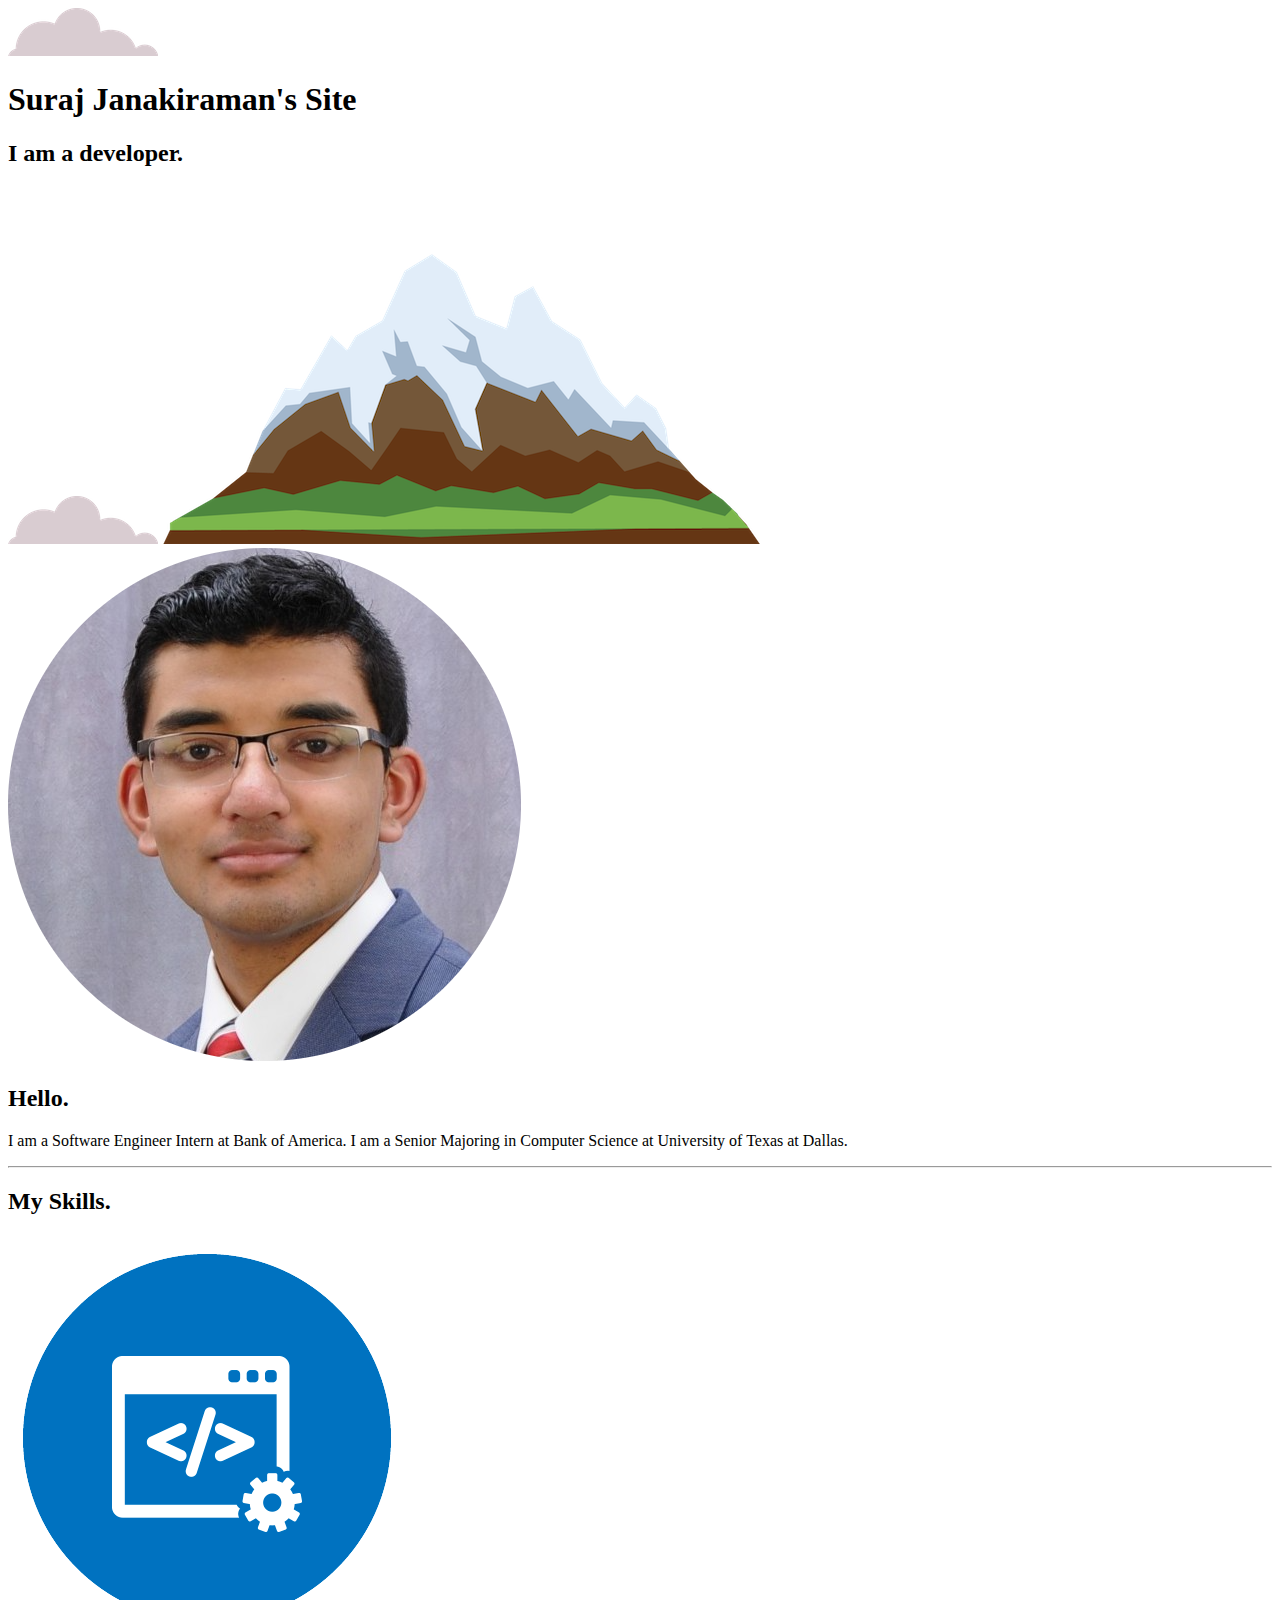
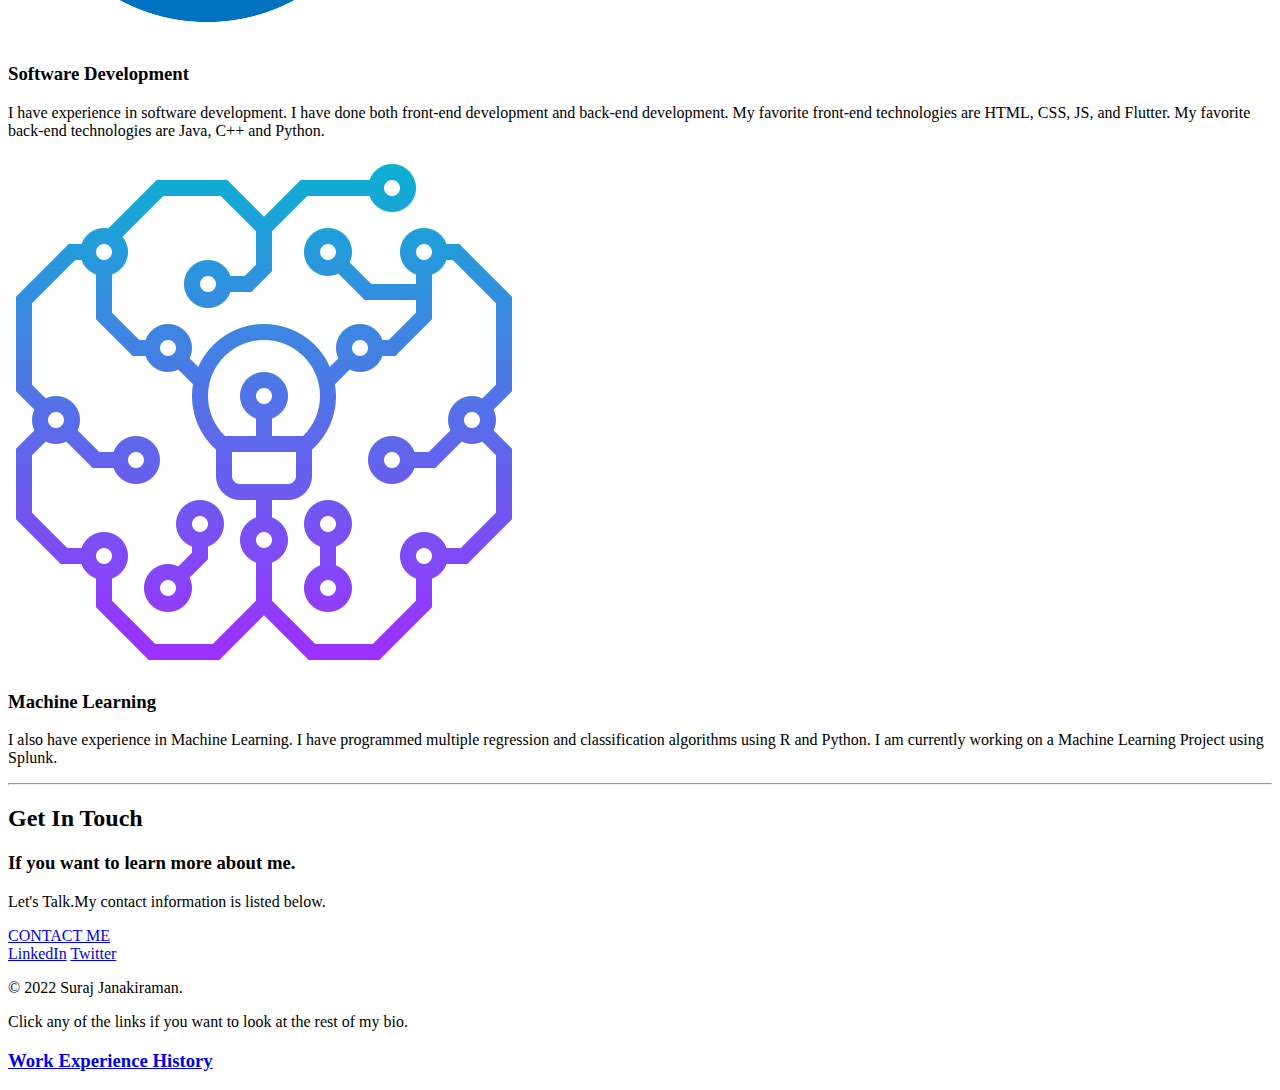
==== index.html @ ddc6ac35 "Add files via upload" ====
<!DOCTYPE html>
<html lang="en" dir="ltr">

<head>
  <meta charset="utf-8">
  <title>My Site</title>
  <!-- link to CSS page -->
  <link rel="stylesheet" href="css/styles.css">
  <!-- apparently the logic is to put favicon.ico underneath css folder -->
  <link rel="shortcut icon" href="favicon.ico" />
  <link rel="shortcut icon" href=".ico" />
  <link rel="preconnect" href="https://fonts.googleapis.com">
  <link rel="preconnect" href="https://fonts.gstatic.com" crossorigin>
  <link href="https://fonts.googleapis.com/css2?family=Sacramento&display=swap" rel="stylesheet">
  <link href="https://fonts.googleapis.com/css2?family=Montserrat&display=swap" rel="stylesheet">
  <link href="https://fonts.googleapis.com/css2?family=Merriweather&display=swap" rel="stylesheet">

</head>

<body>
  <div class="top-container">
    <img class="top-cloud" src="cloud.png" alt="cloud-img" />
    <h1>Suraj Janakiraman's Site</h1>
    <h2>I am a <span class="pro">dev</span>eloper.</h2>
    <img class="bottom-cloud" src="cloud.png" alt="cloud-img" />
    <img src="mountain.png" alt="mountain-img" />

  </div>
  <!-- Middle container includes my official details: -->
  <div class="middle-container">
    <div class="profile">
      <img src="suraj.png" alt="suraj-img">
      <h2>Hello.</h2>
      <p>I am a Software Engineer Intern at Bank of America. I am a Senior Majoring in Computer Science at University of Texas at Dallas.</p>
    </div>
    <hr>
    <div class="skills">
      <h2>My Skills.</h2>
      <div class="skill-row">
        <img class="skills_image" src="software-development.jpg" alt="programming-img">
        <h3>Software Development</h3>
        <p>I have experience in software development. I have done both front-end development and back-end development. My favorite front-end technologies are HTML, CSS, JS, and Flutter. My favorite back-end technologies are Java, C++ and Python.</p>

      </div>

      <!-- new skill -->
      <div class="skill-row">
        <img class="skills_image" src="MachineLearning.png" alt="machine learning-img">
        <h3>Machine Learning</h3>
        <p>I also have experience in Machine Learning. I have programmed multiple regression and classification algorithms using R and Python. I am currently working on a Machine Learning Project using Splunk.</p>
      </div>
    </div>
    <hr>
    <div class="contact-me">
      <h2>Get In Touch</h2>
      <h3>If you want to learn more about me.</h3>
      <p>Let's Talk.My contact information is listed below.</p>
      <a class="btn" href="mailto:janakiramansuraj@gmail.com">CONTACT ME</a>
    </div>
  </div>


  <div class="bottom-container">
    <a class="footer-link" href="https://www.linkedin.com/">LinkedIn</a>
    <a class="footer-link" href="https://www.twitter.com/">Twitter</a>
    <p>© 2022 Suraj Janakiraman.</p>
  </div>
  <p>Click any of the links if you want to look at the rest of my bio.</p>
  <h3><a href="workexperience.html">Work Experience History</a></h3>
</body>

</html>
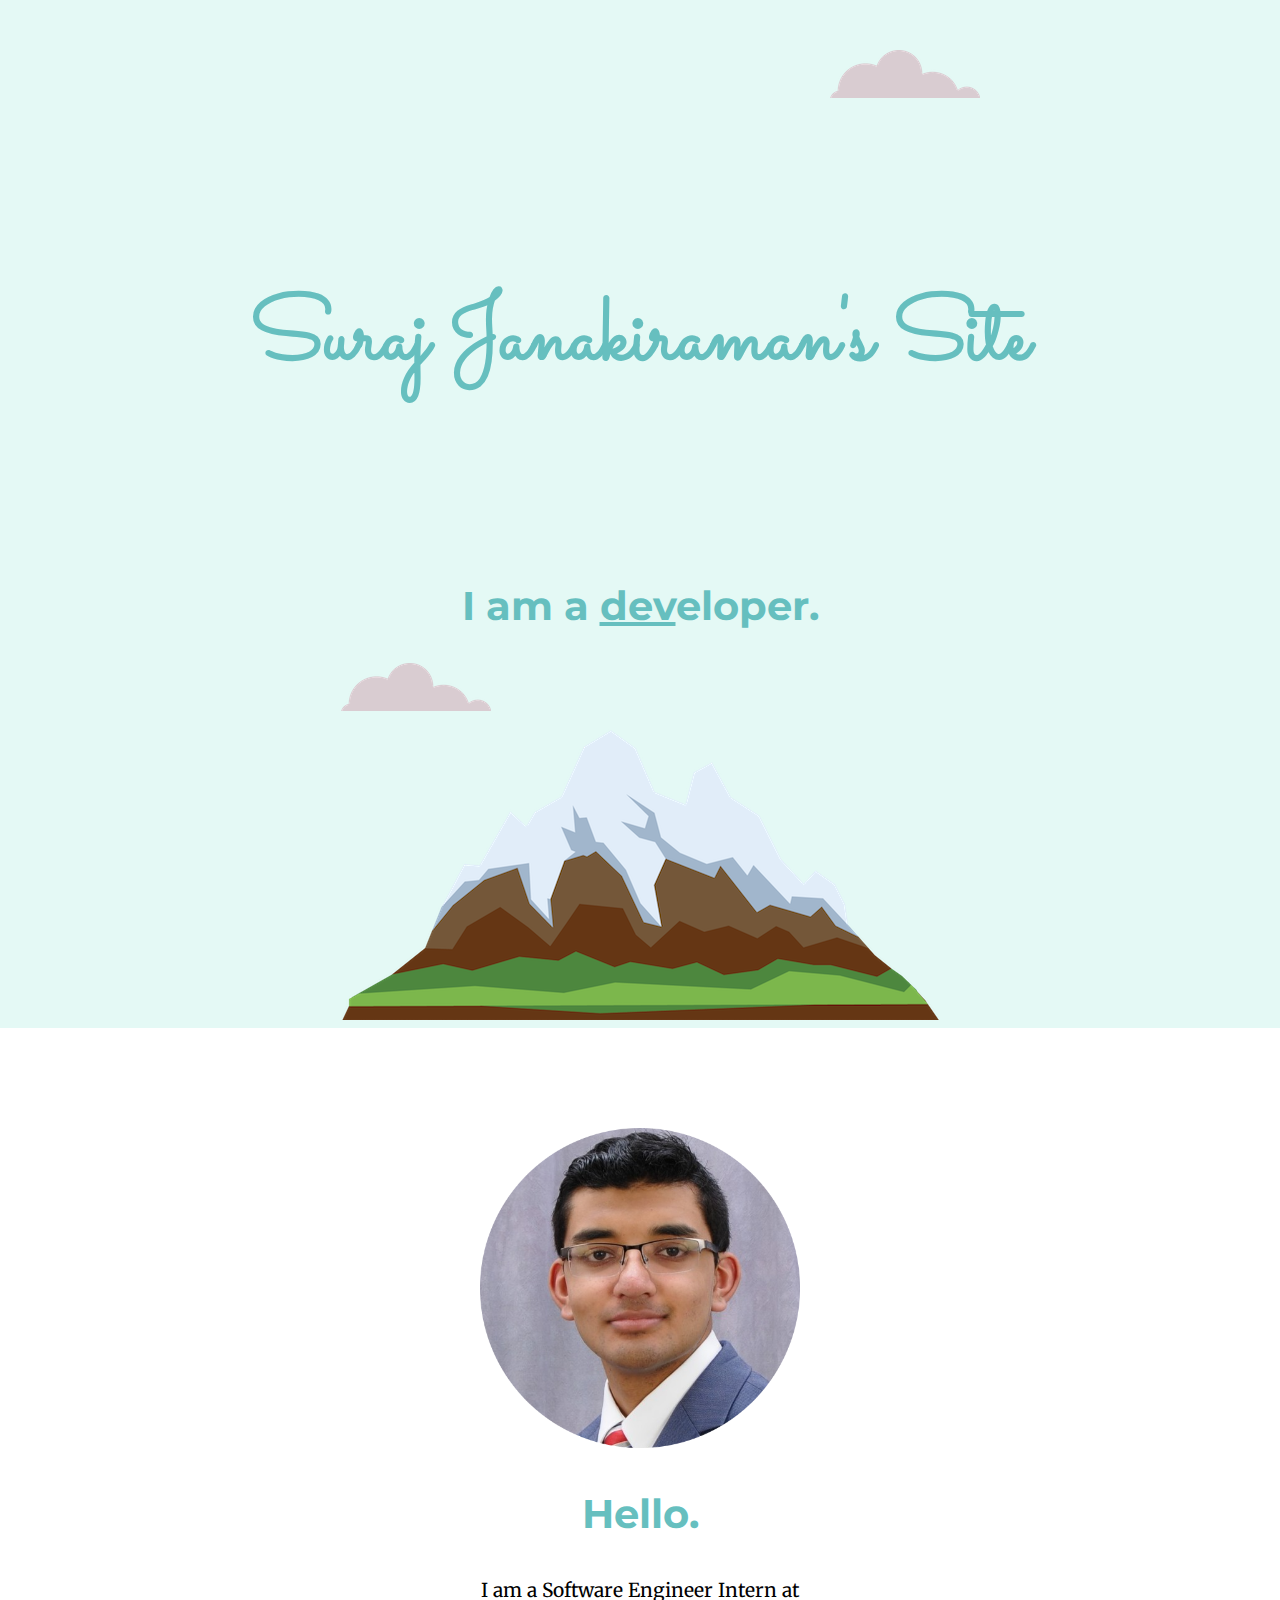
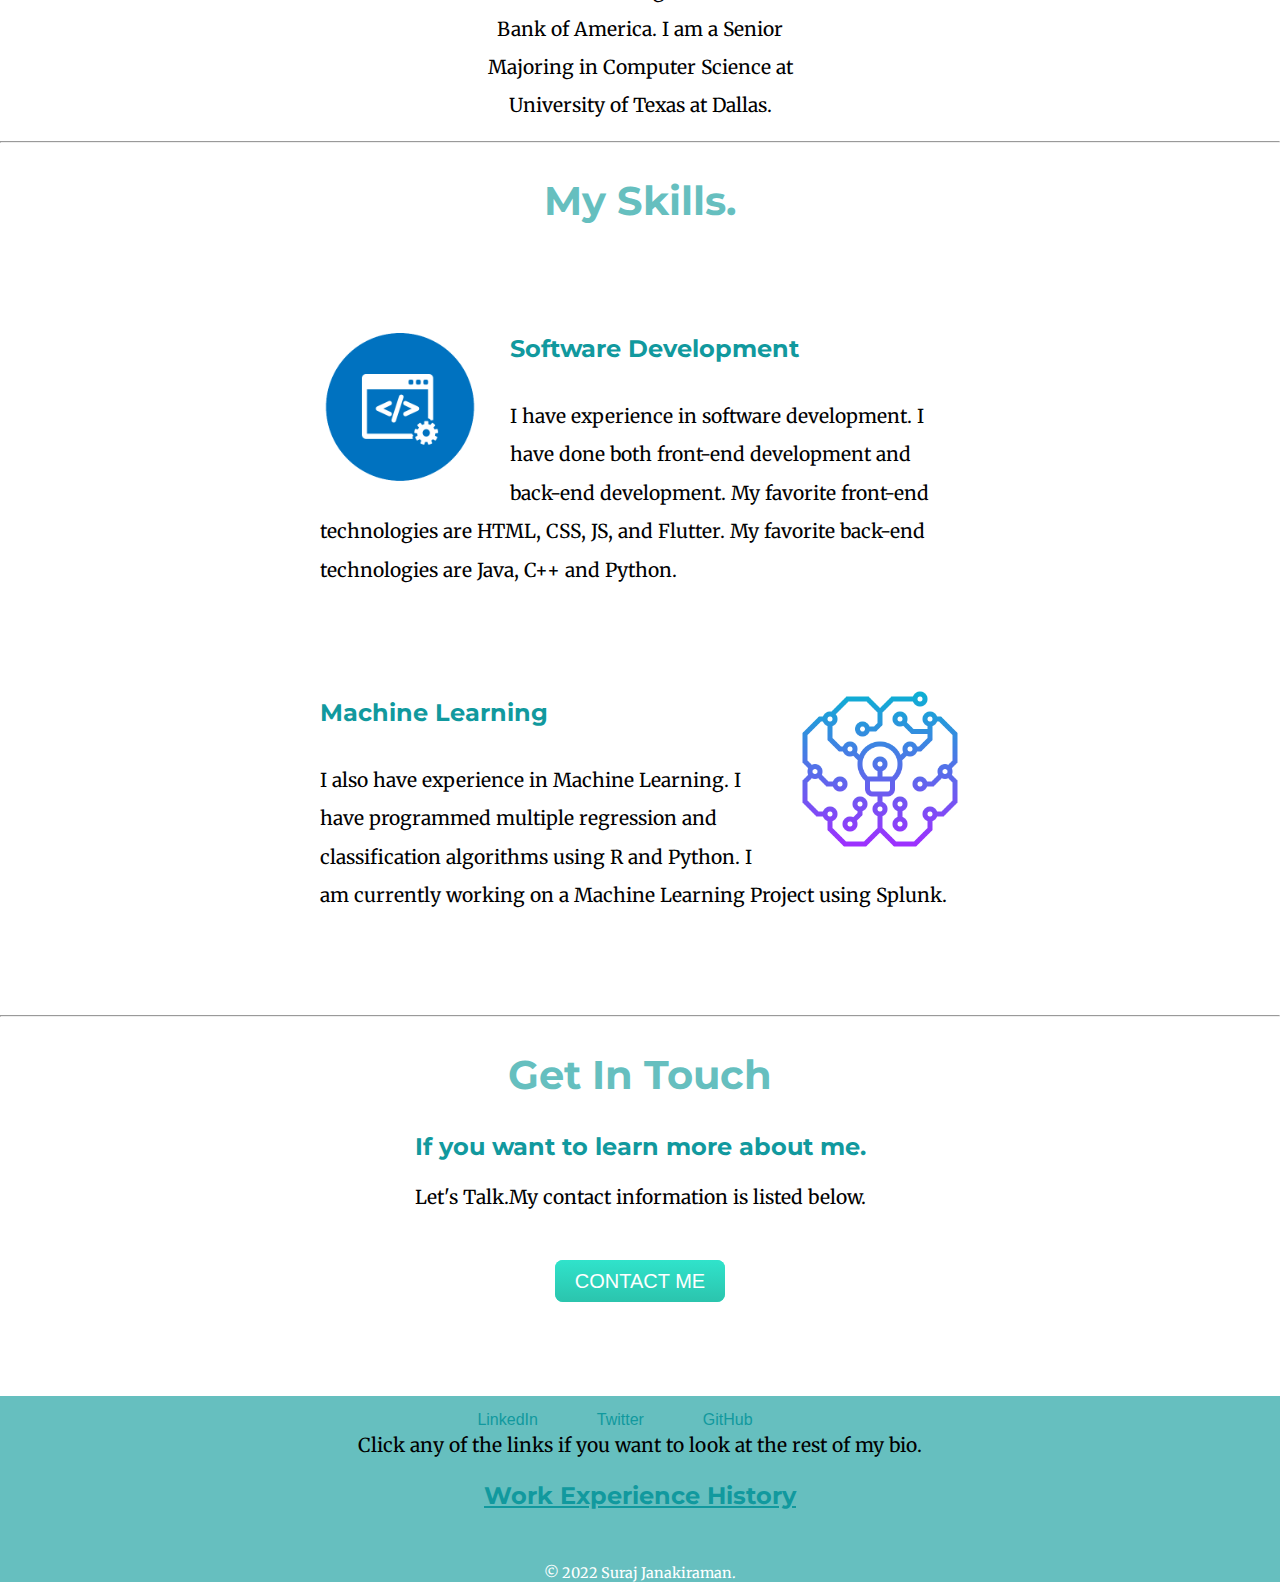
==== commit 52dfd767: "Adding new files to existing ones" ====
--- a/index.html
+++ b/index.html
@@ -7,7 +7,7 @@
   <!-- link to CSS page -->
   <link rel="stylesheet" href="css/styles.css">
   <!-- apparently the logic is to put favicon.ico underneath css folder -->
-  <link rel="shortcut icon" href="favicon.ico" />
+  <link rel="shortcut icon" href="images/favicon.ico" />
   <link rel="shortcut icon" href=".ico" />
   <link rel="preconnect" href="https://fonts.googleapis.com">
   <link rel="preconnect" href="https://fonts.gstatic.com" crossorigin>
@@ -19,43 +19,47 @@
 
 <body>
   <div class="top-container">
-    <img class="top-cloud" src="cloud.png" alt="cloud-img" />
+    <img class="top-cloud" src="images/cloud.png" alt="cloud-img" />
     <h1>Suraj Janakiraman's Site</h1>
     <h2>I am a <span class="pro">dev</span>eloper.</h2>
-    <img class="bottom-cloud" src="cloud.png" alt="cloud-img" />
-    <img src="mountain.png" alt="mountain-img" />
+    <img class="bottom-cloud" src="images/cloud.png" alt="cloud-img" />
+    <img src="images/mountain.png" alt="mountain-img" />
 
   </div>
   <!-- Middle container includes my official details: -->
   <div class="middle-container">
     <div class="profile">
-      <img src="suraj.png" alt="suraj-img">
+      <img class="profile_img" src="images/suraj.png" alt="suraj-img">
       <h2>Hello.</h2>
-      <p>I am a Software Engineer Intern at Bank of America. I am a Senior Majoring in Computer Science at University of Texas at Dallas.</p>
+      <p class="hello">I am a Software Engineer Intern at Bank of America. I am a Senior Majoring in Computer Science at University of Texas at Dallas.</p>
     </div>
     <hr>
     <div class="skills">
       <h2>My Skills.</h2>
+
+
       <div class="skill-row">
-        <img class="skills_image" src="software-development.jpg" alt="programming-img">
+        <img class="skills_image" src="images/software-development.jpg" alt="programming-img">
         <h3>Software Development</h3>
-        <p>I have experience in software development. I have done both front-end development and back-end development. My favorite front-end technologies are HTML, CSS, JS, and Flutter. My favorite back-end technologies are Java, C++ and Python.</p>
+        <p class="swdev">I have experience in software development. I have done both front-end development and back-end development. My favorite front-end technologies are HTML, CSS, JS, and Flutter. My favorite back-end technologies are Java, C++ and Python.</p>
 
       </div>
 
       <!-- new skill -->
       <div class="skill-row">
-        <img class="skills_image" src="MachineLearning.png" alt="machine learning-img">
+        <img class="skills_image2" src="images/MachineLearning.png" alt="machine learning-img">
         <h3>Machine Learning</h3>
-        <p>I also have experience in Machine Learning. I have programmed multiple regression and classification algorithms using R and Python. I am currently working on a Machine Learning Project using Splunk.</p>
+        <p class="ML">I also have experience in Machine Learning. I have programmed multiple regression and classification algorithms using R and Python. I am currently working on a Machine Learning Project using Splunk.</p>
       </div>
+
     </div>
+    <!-- horizontal rule between skills and contact me sections -->
     <hr>
     <div class="contact-me">
       <h2>Get In Touch</h2>
       <h3>If you want to learn more about me.</h3>
-      <p>Let's Talk.My contact information is listed below.</p>
-      <a class="btn" href="mailto:janakiramansuraj@gmail.com">CONTACT ME</a>
+      <p class="talk">Let's Talk.My contact information is listed below.</p>
+      <a class="btn" href="mailto:name@email.com">CONTACT ME</a>
     </div>
   </div>
 
@@ -63,10 +67,12 @@
   <div class="bottom-container">
     <a class="footer-link" href="https://www.linkedin.com/">LinkedIn</a>
     <a class="footer-link" href="https://www.twitter.com/">Twitter</a>
-    <p>© 2022 Suraj Janakiraman.</p>
+    <a class="footer-link" href="https://github.com/surajjanakiraman">GitHub</a>
+
+    <p>Click any of the links if you want to look at the rest of my bio.</p>
+    <h3><a href="workexperience.html">Work Experience History</a></h3>
+    <p class="cpright" >© 2022 Suraj Janakiraman.</p>
   </div>
-  <p>Click any of the links if you want to look at the rest of my bio.</p>
-  <h3><a href="workexperience.html">Work Experience History</a></h3>
 </body>
 
 </html>
--- a/css/styles.css
+++ b/css/styles.css
@@ -0,0 +1,149 @@
+.top-container{
+  background-color:#E4F9F5;
+  position:relative; /*approach is to make the position relative to it's original position */
+  /* so basically the top edge of the div is now 100 px lower than where it used to be*/
+    padding-top:100px;
+  /*width: 200px;
+  height: 200px;8*/
+  /*padding: 20px;*/
+  /*border: solid 10px;*/
+  /*margin:10px;*/
+}
+body{
+  margin:0;
+  text-align: center;
+font-family: 'Merriweather Sans', sans-serif;
+font-size:2em;
+  }
+h1{
+      margin: 50 auto 0 auto;
+      /*width 10% so no longer is the h1 10% of the width of entire page.
+      /*margin:0 auto 0 auto;*/
+font-family:'Sacramento', cursive;
+font-size: 5.625rem; /* we dynamically specify a font-size in scale with web page */
+color: #66BFBF;
+line-height: 4;
+}
+
+h2{
+    font-family: 'Montserrat', sans-serif;
+    font-size:2.5rem;
+    color: #66BFBF;
+
+}
+
+    h3{
+      font-family: 'Montserrat', sans-serif;
+      color: #11999E;
+      font-size: 1.5rem;
+    }
+
+
+    a{
+      color: #11999E;
+    }
+p{
+  font-family: 'Merriweather', sans-serif;
+  font-size:0.60em;
+  margin: 0 auto 0 auto;
+}
+
+.hello{
+  font-family: 'Merriweather', sans-serif;
+  font-size:0.60em;
+  margin: 0 auto 0 auto;
+  width: 25%;
+  line-height: 2;
+}
+.middle-container{
+  background-color:white;
+}
+.bottom-container{
+  margin-top:100px;
+  background-color:#66BFBF;
+
+}
+    .pro{
+      text-decoration: underline;
+    }
+
+    /*now we make both bottom and top clouds absolute with respect to the h1 and div tags.*/
+    .bottom-cloud{
+      position:absolute;
+    }
+
+    .top-cloud{
+      position:absolute;
+      right: 300px;
+      top:50px;
+    }
+
+.skill-row{
+  width:50%;
+margin: 100px auto 100px auto;
+text-align: left;
+line-height: 2;
+}
+
+.skills_image{
+  width:25%;
+  float: left;
+  padding-right: 30px;
+}
+
+.skills_image2{
+  width:25%;
+  float: right;
+  padding-left: 30px;
+}
+
+.profile_img{
+  width: 25%;
+
+  margin: 100px auto 0 auto;
+}
+
+.btn {
+  background: #30e3cb;
+  background-image: -webkit-linear-gradient(top, #30e3cb, #2bc4ad);
+  background-image: -moz-linear-gradient(top, #30e3cb, #2bc4ad);
+  background-image: -ms-linear-gradient(top, #30e3cb, #2bc4ad);
+  background-image: -o-linear-gradient(top, #30e3cb, #2bc4ad);
+  background-image: linear-gradient(to bottom, #30e3cb, #2bc4ad);
+  -webkit-border-radius: 8;
+  -moz-border-radius: 8;
+  border-radius: 8px;
+  font-family: Arial;
+  color: #ffffff;
+  font-size: 20px;
+  padding: 10px 20px 10px 20px;
+  text-decoration: none;
+}
+
+.btn:hover {
+  background: #30e3cb;
+  background-image: -webkit-linear-gradient(top, #30e3cb, #2bc4ad);
+  background-image: -moz-linear-gradient(top, #30e3cb, #2bc4ad);
+  background-image: -ms-linear-gradient(top, #30e3cb, #2bc4ad);
+  background-image: -o-linear-gradient(top, #30e3cb, #2bc4ad);
+  background-image: linear-gradient(to bottom, #30e3cb, #2bc4ad);
+  text-decoration: none;
+}
+
+.cpright{
+  font-size: 0.45em;
+  color:white;
+  padding-top:30px;
+
+}
+
+.talk{
+  padding-bottom:50px;
+}
+
+.footer-link{
+  position: relative;
+  margin:0 50px 0 0;
+  font-size:0.5em;
+  text-decoration: none;
+}
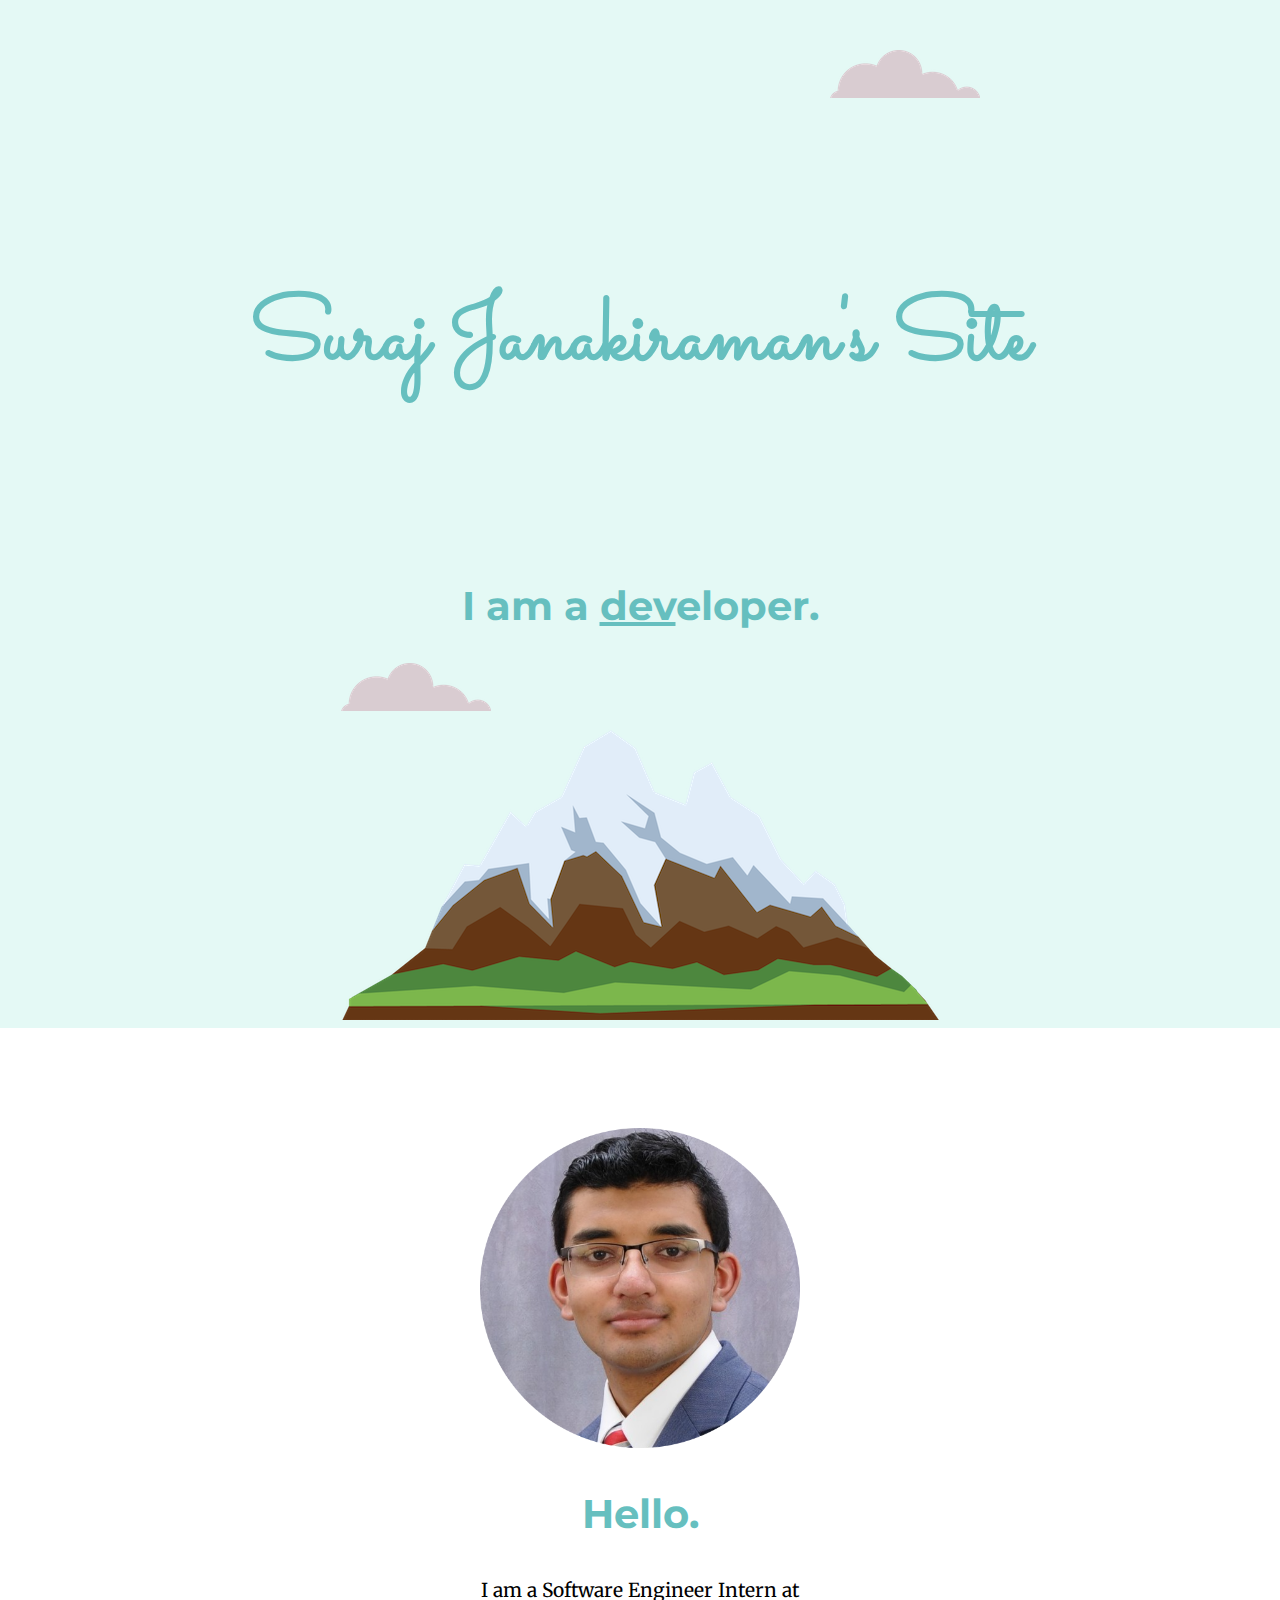
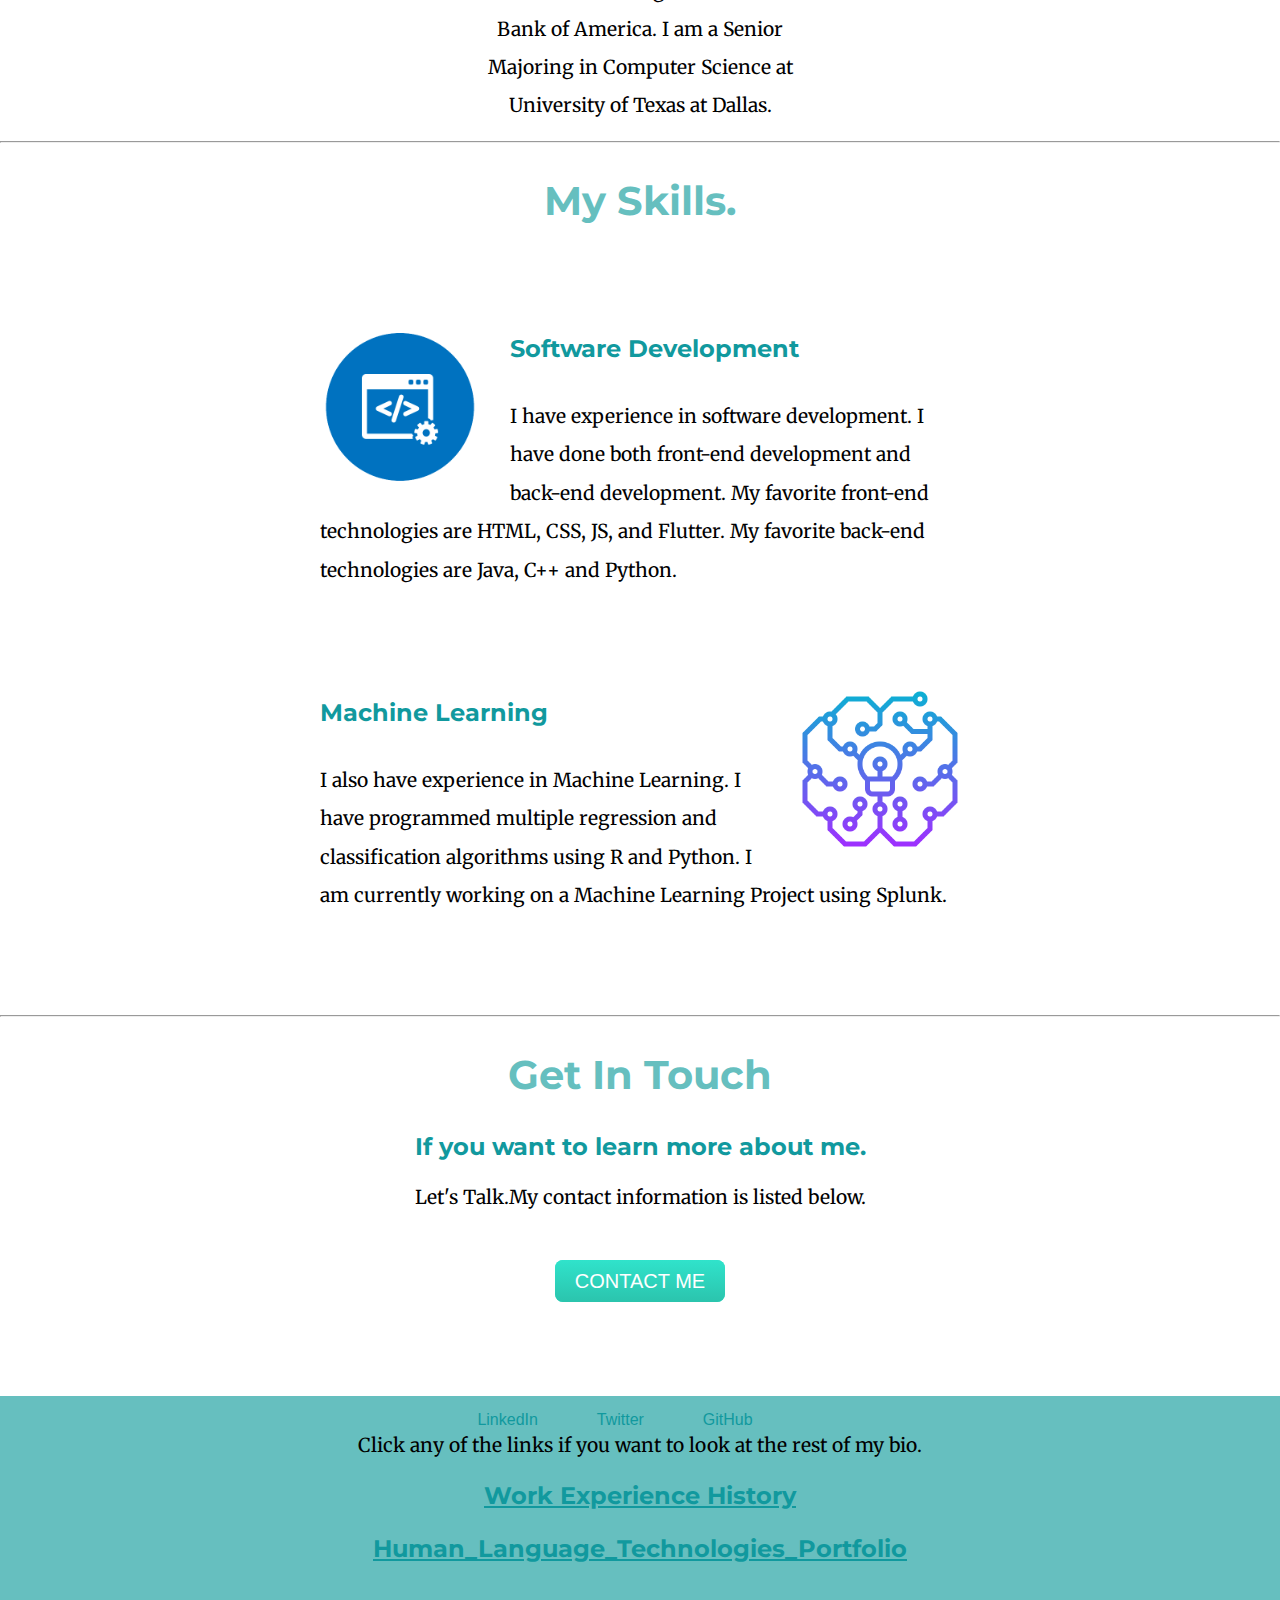
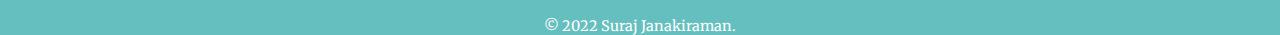
==== commit 48b2ea0f: "Update index.html" ====
--- a/index.html
+++ b/index.html
@@ -71,6 +71,7 @@
 
     <p>Click any of the links if you want to look at the rest of my bio.</p>
     <h3><a href="workexperience.html">Work Experience History</a></h3>
+    <h3><a href="https://github.com/surajjanakiraman/Human_Language_Technologies_Portfolio">Human_Language_Technologies_Portfolio</a></h3>
     <p class="cpright" >© 2022 Suraj Janakiraman.</p>
   </div>
 </body>
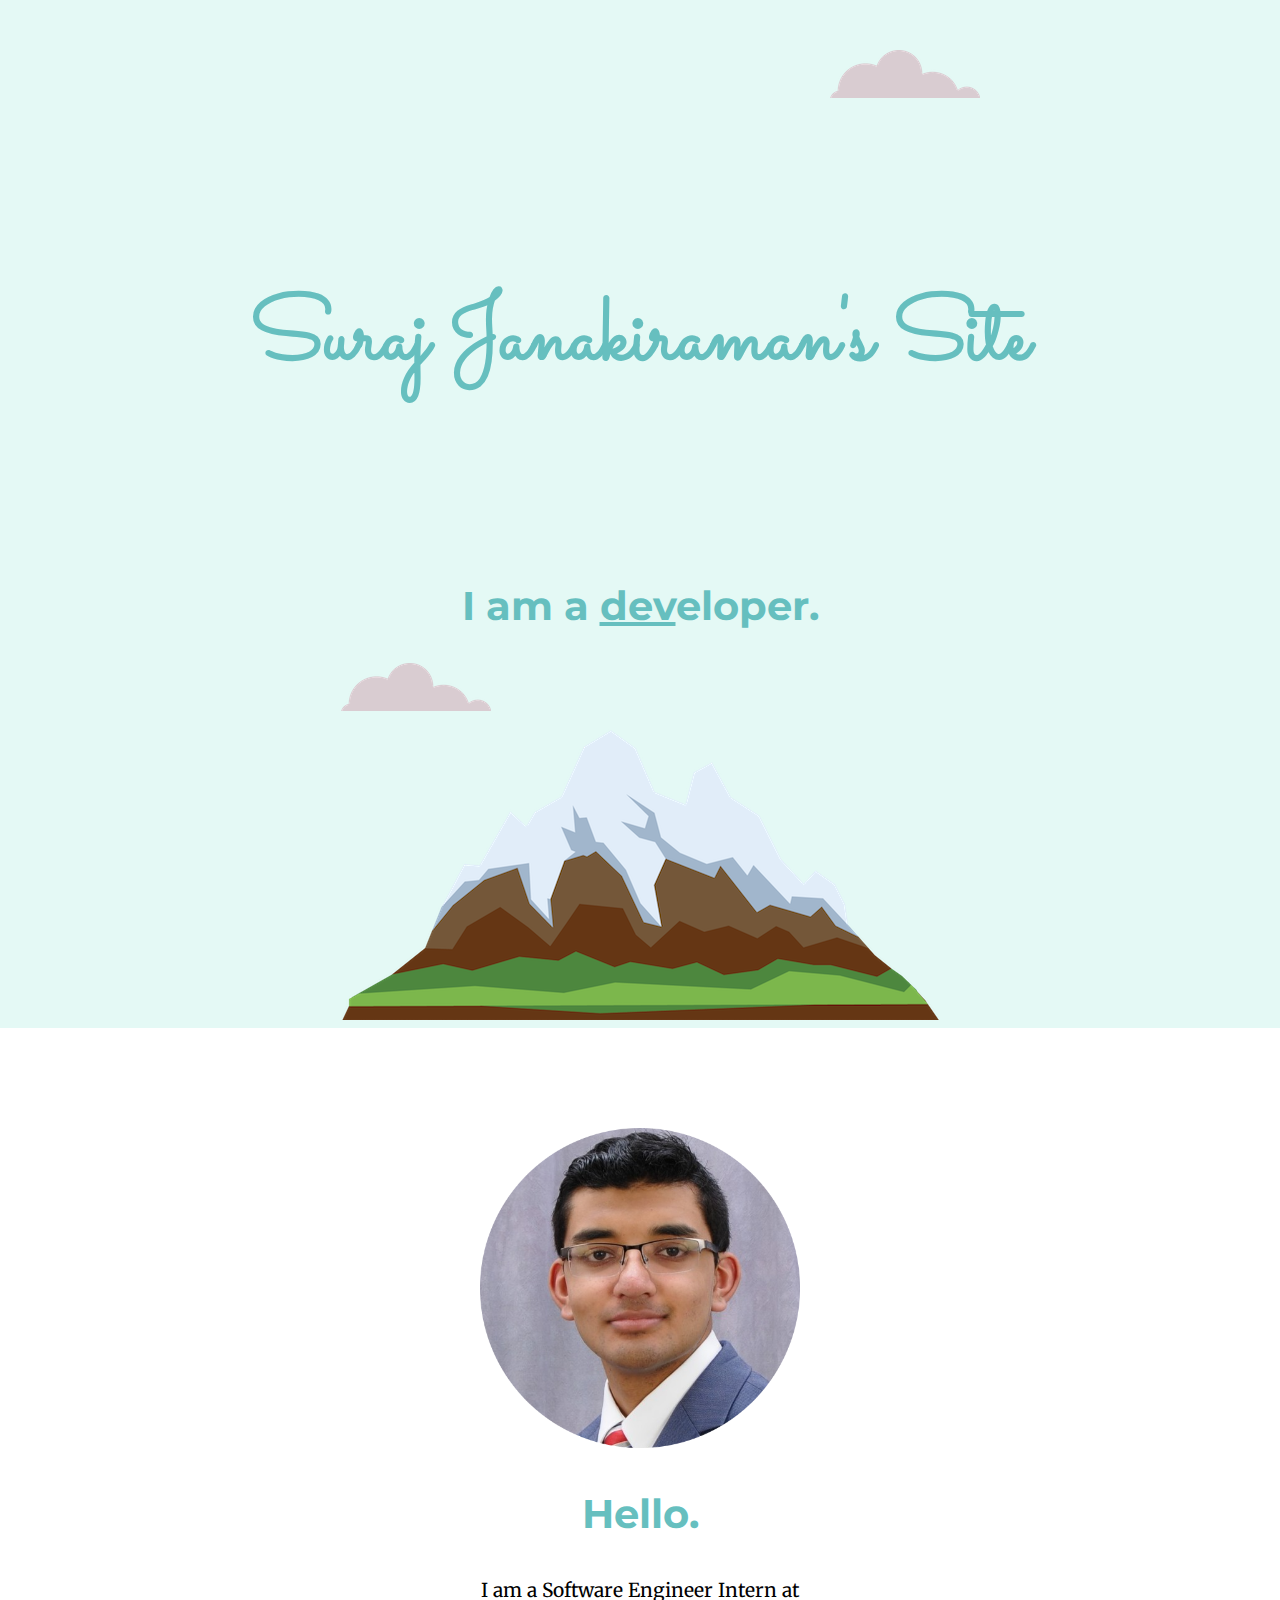
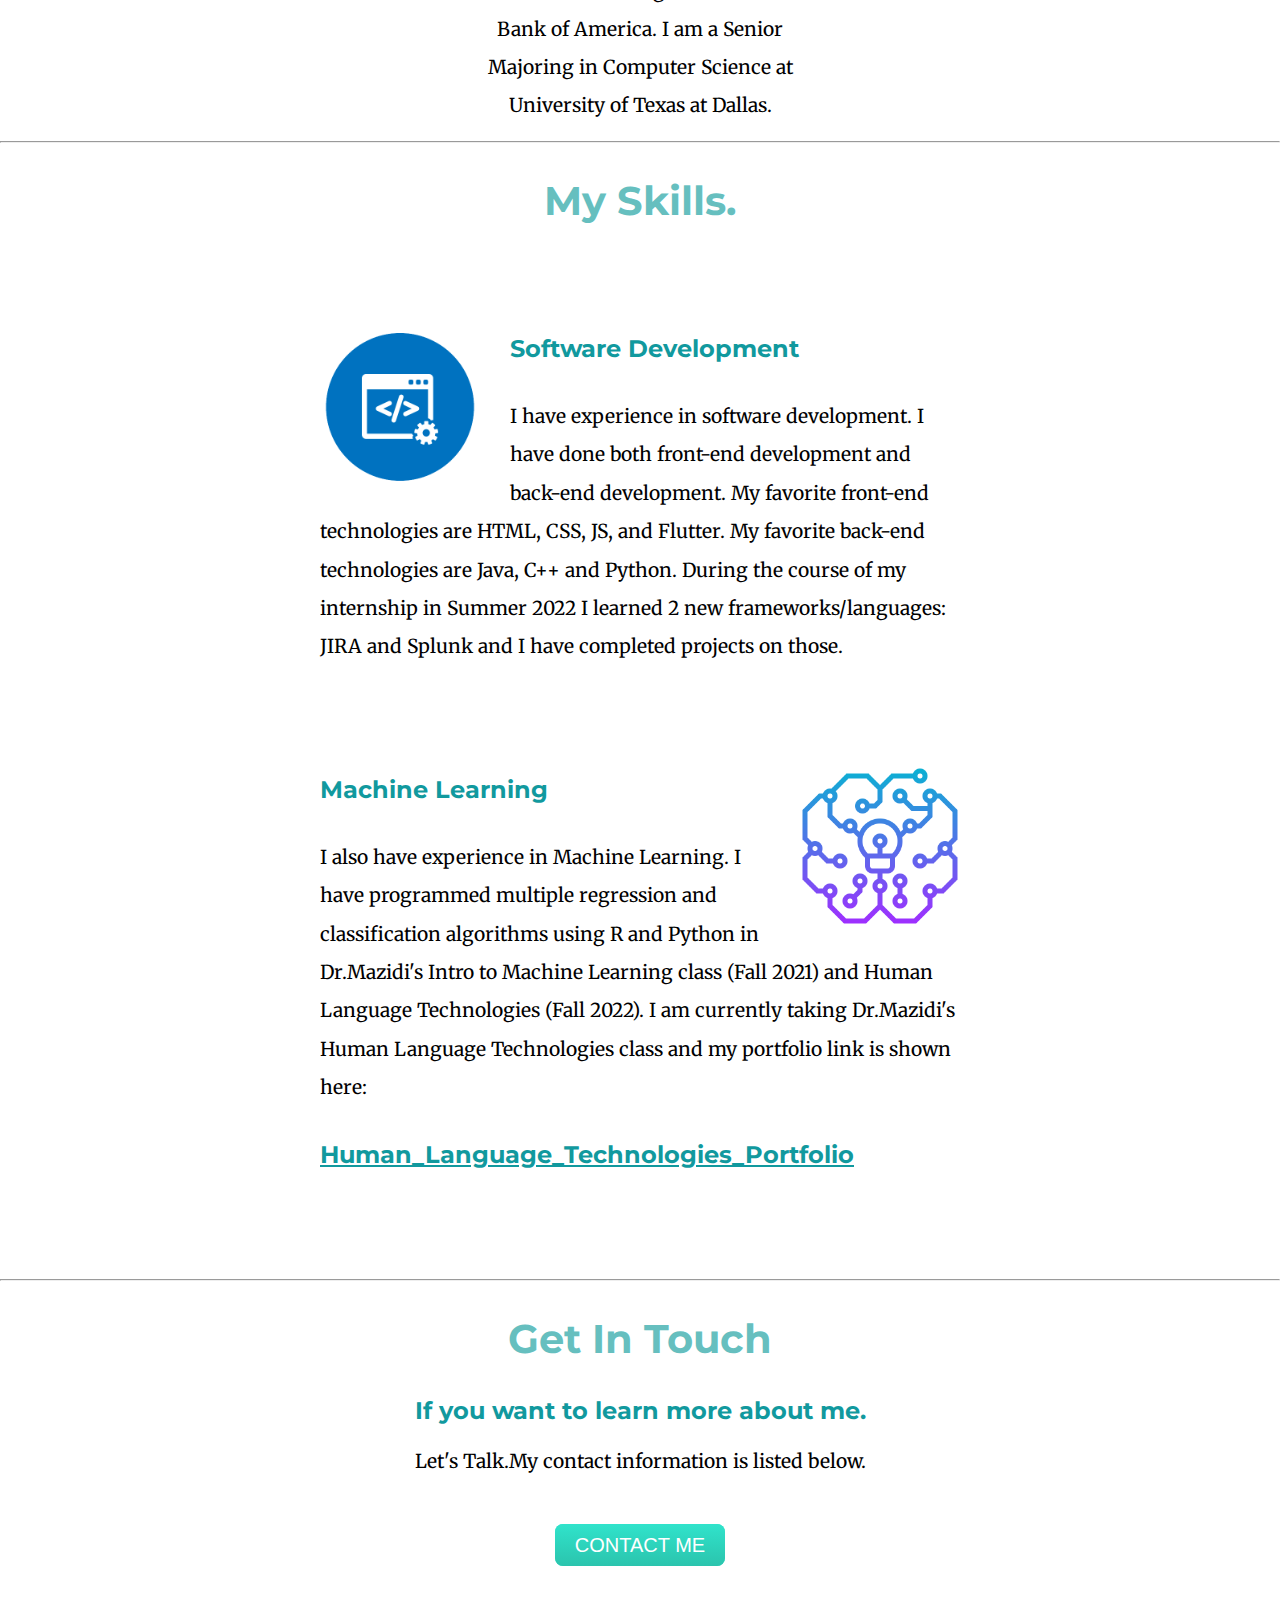
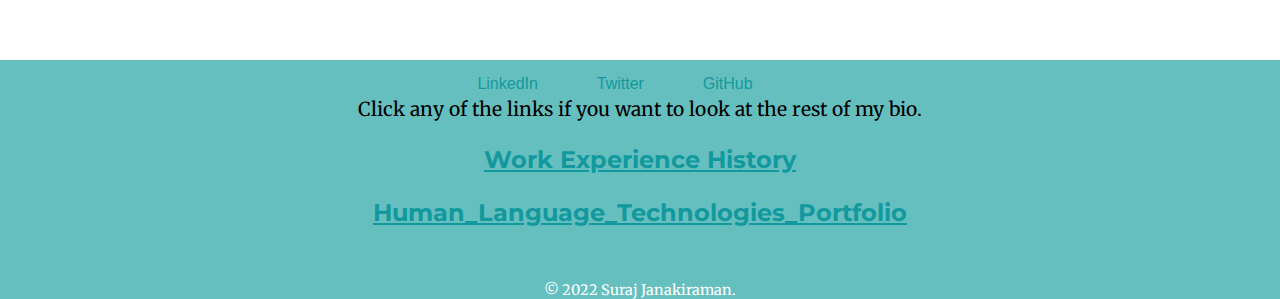
==== commit e2cb47ce: "Update" ====
--- a/index.html
+++ b/index.html
@@ -41,7 +41,9 @@
       <div class="skill-row">
         <img class="skills_image" src="images/software-development.jpg" alt="programming-img">
         <h3>Software Development</h3>
-        <p class="swdev">I have experience in software development. I have done both front-end development and back-end development. My favorite front-end technologies are HTML, CSS, JS, and Flutter. My favorite back-end technologies are Java, C++ and Python.</p>
+        <p class="swdev">I have experience in software development. I have done both front-end development and back-end development. My favorite front-end technologies are HTML, CSS, JS, and Flutter. My favorite back-end technologies are Java, C++ and Python.
+          During the course of my internship in Summer 2022 I learned 2 new frameworks/languages: JIRA and Splunk and I have completed projects on those.
+        </p>
 
       </div>
 
@@ -49,7 +51,12 @@
       <div class="skill-row">
         <img class="skills_image2" src="images/MachineLearning.png" alt="machine learning-img">
         <h3>Machine Learning</h3>
-        <p class="ML">I also have experience in Machine Learning. I have programmed multiple regression and classification algorithms using R and Python. I am currently working on a Machine Learning Project using Splunk.</p>
+        <p class="ML">
+          I also have experience in Machine Learning. 
+          I have programmed multiple regression and classification algorithms using R and Python in Dr.Mazidi's Intro to Machine Learning class (Fall 2021) and Human Language Technologies (Fall 2022).
+           I am currently taking Dr.Mazidi's Human Language Technologies class and my portfolio link is shown here: 
+           <h3><a href="https://github.com/surajjanakiraman/Human_Language_Technologies_Portfolio">Human_Language_Technologies_Portfolio</a></h3>
+          </p>
       </div>
 
     </div>
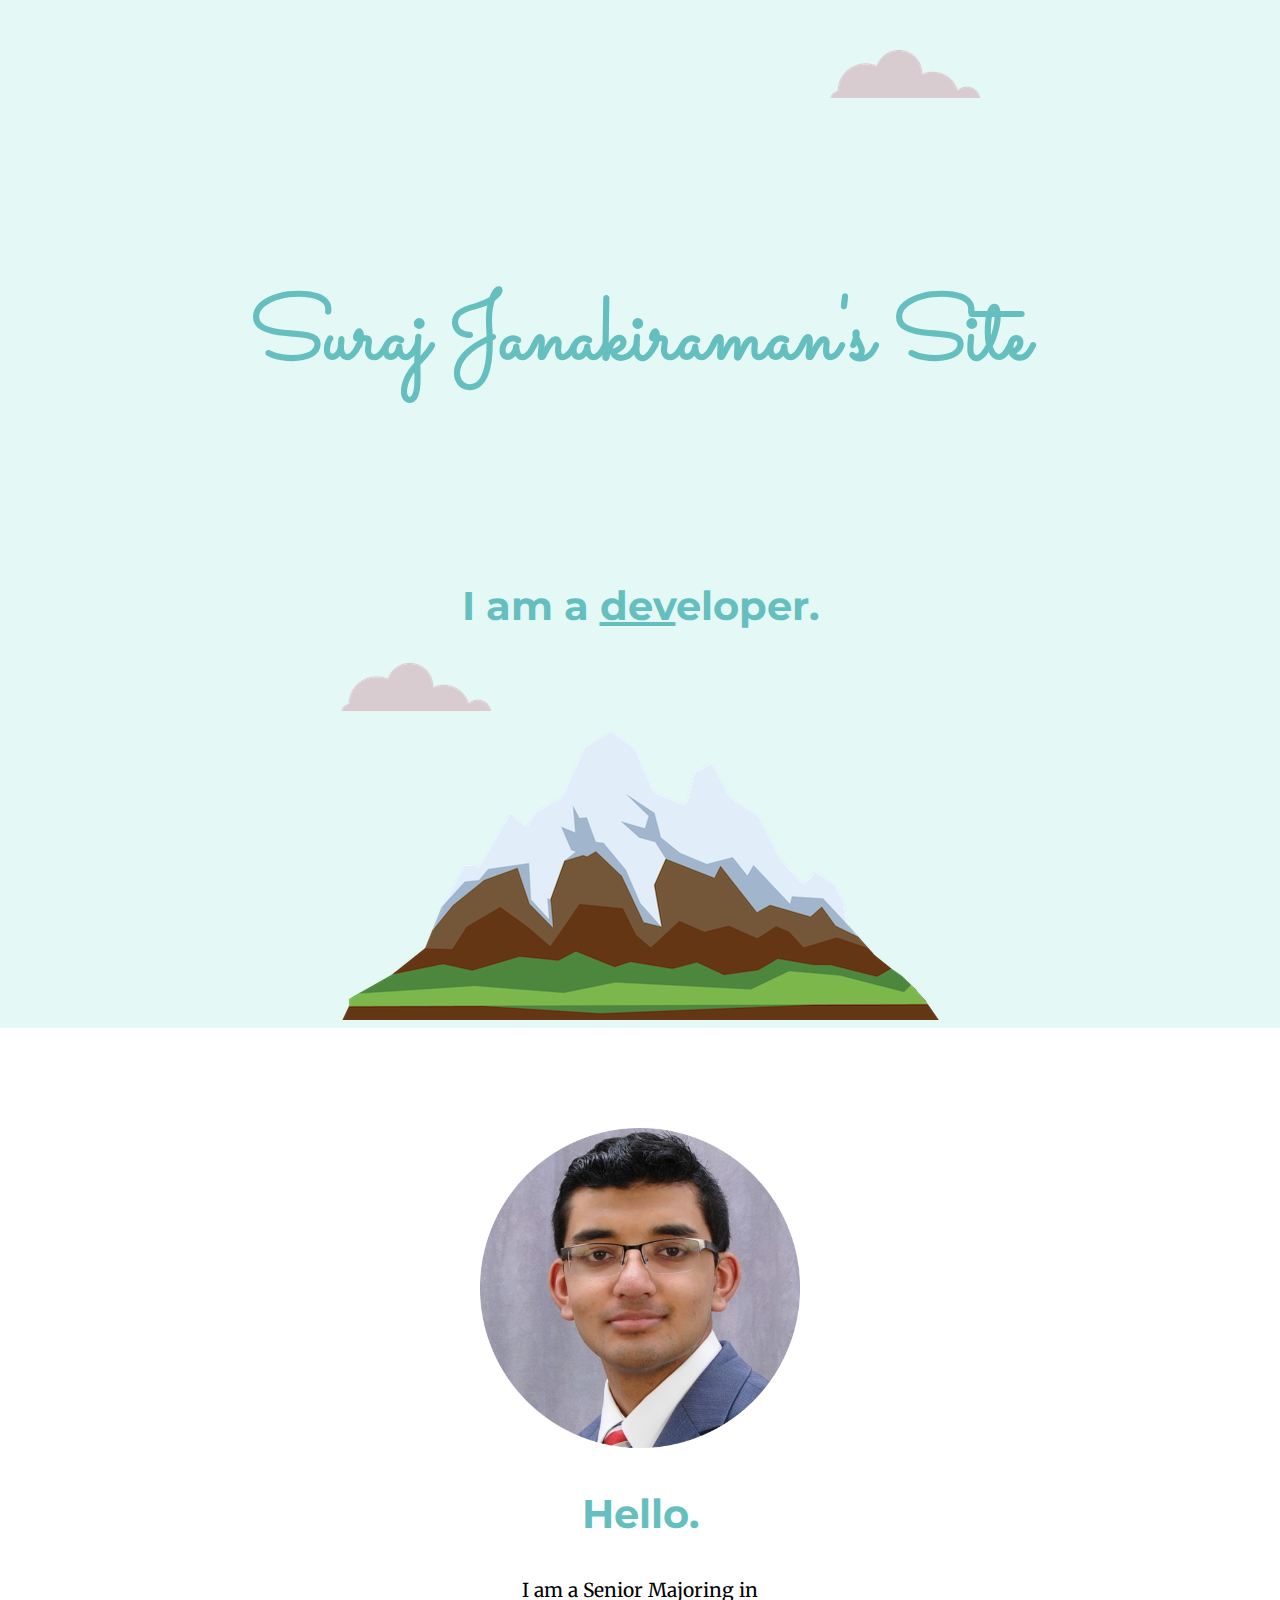
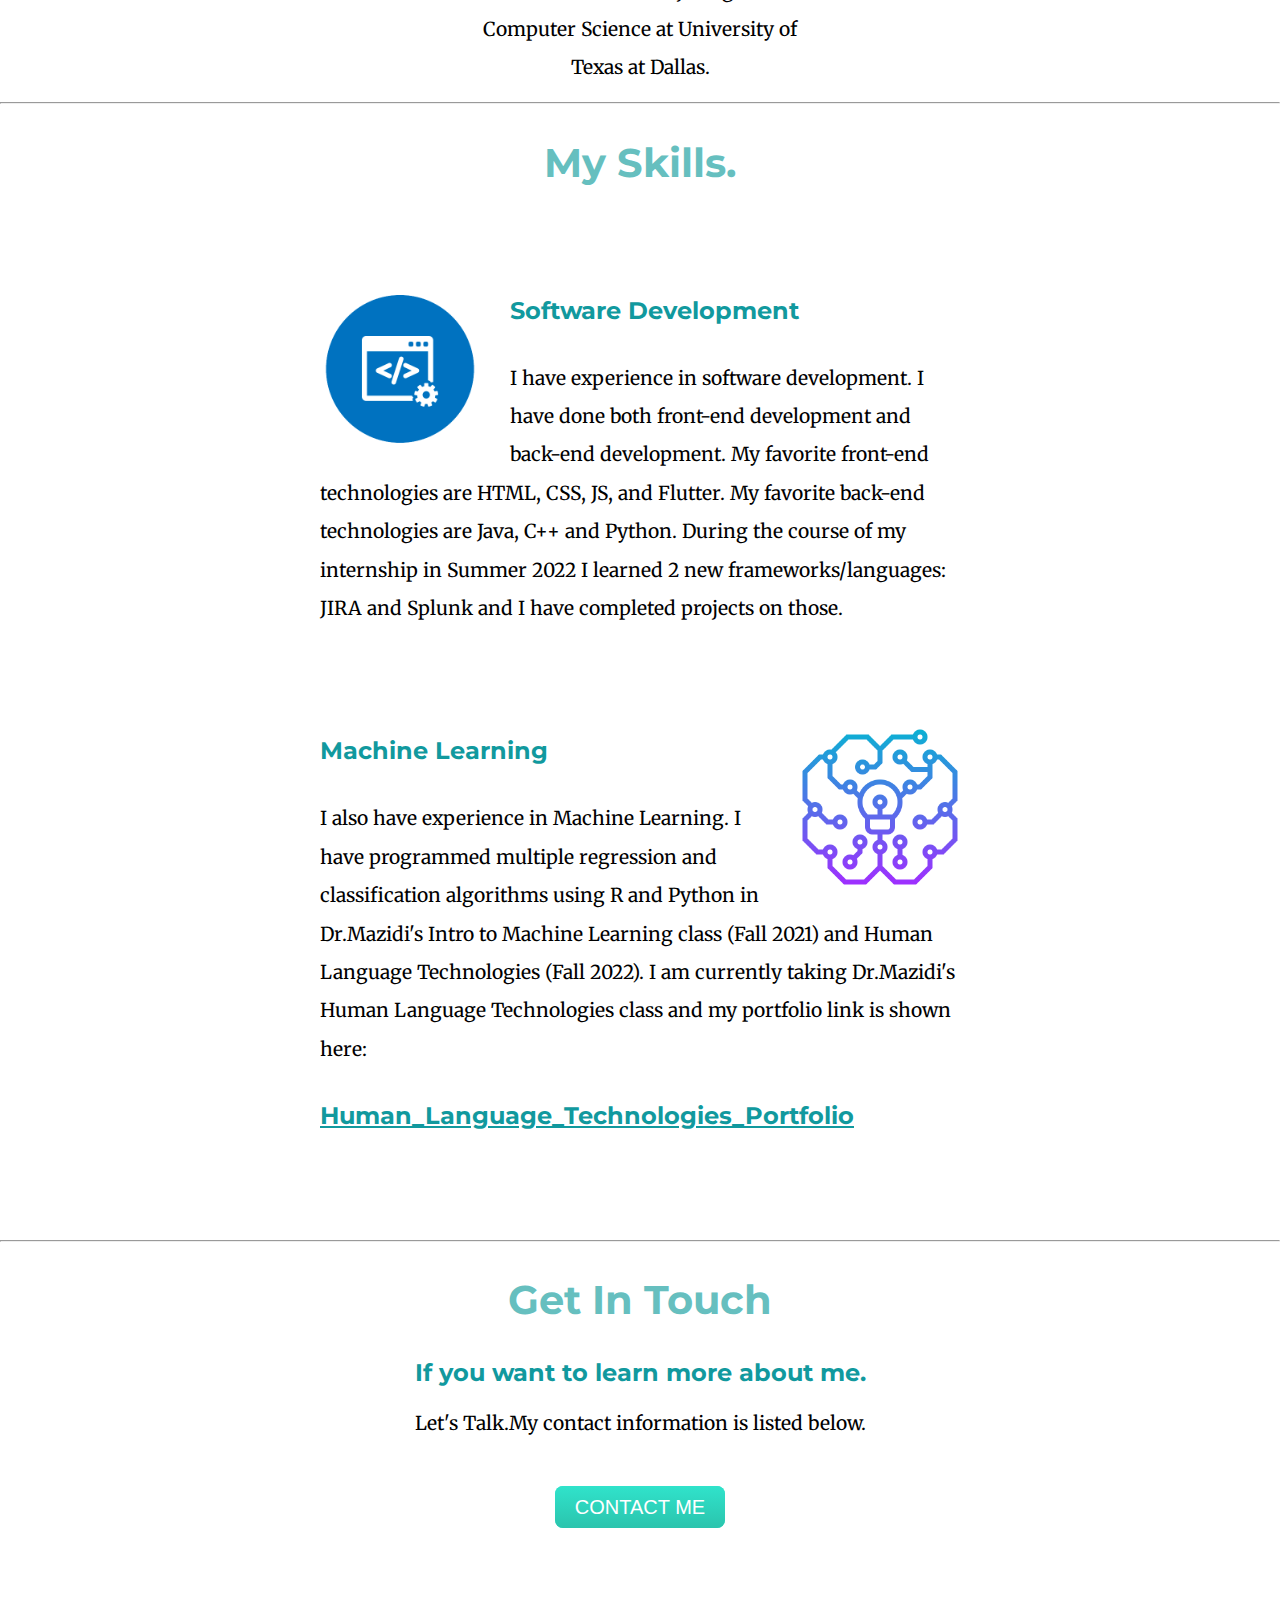
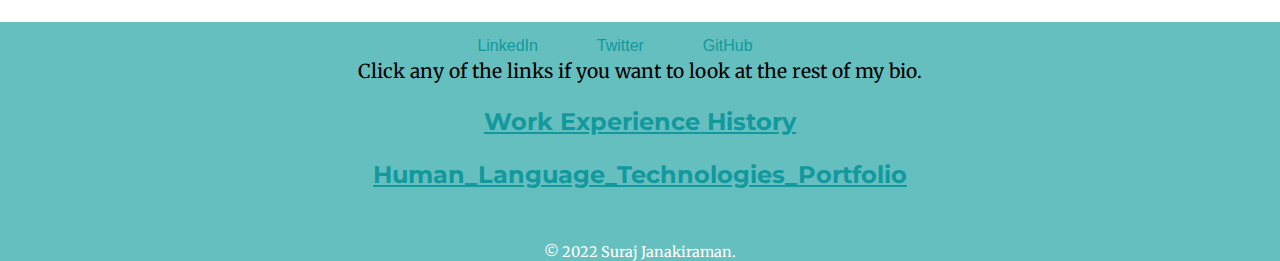
==== commit 8f1b5512: "Update index.html" ====
--- a/index.html
+++ b/index.html
@@ -31,7 +31,7 @@
     <div class="profile">
       <img class="profile_img" src="images/suraj.png" alt="suraj-img">
       <h2>Hello.</h2>
-      <p class="hello">I am a Software Engineer Intern at Bank of America. I am a Senior Majoring in Computer Science at University of Texas at Dallas.</p>
+      <p class="hello"> I am a Senior Majoring in Computer Science at University of Texas at Dallas.</p>
     </div>
     <hr>
     <div class="skills">
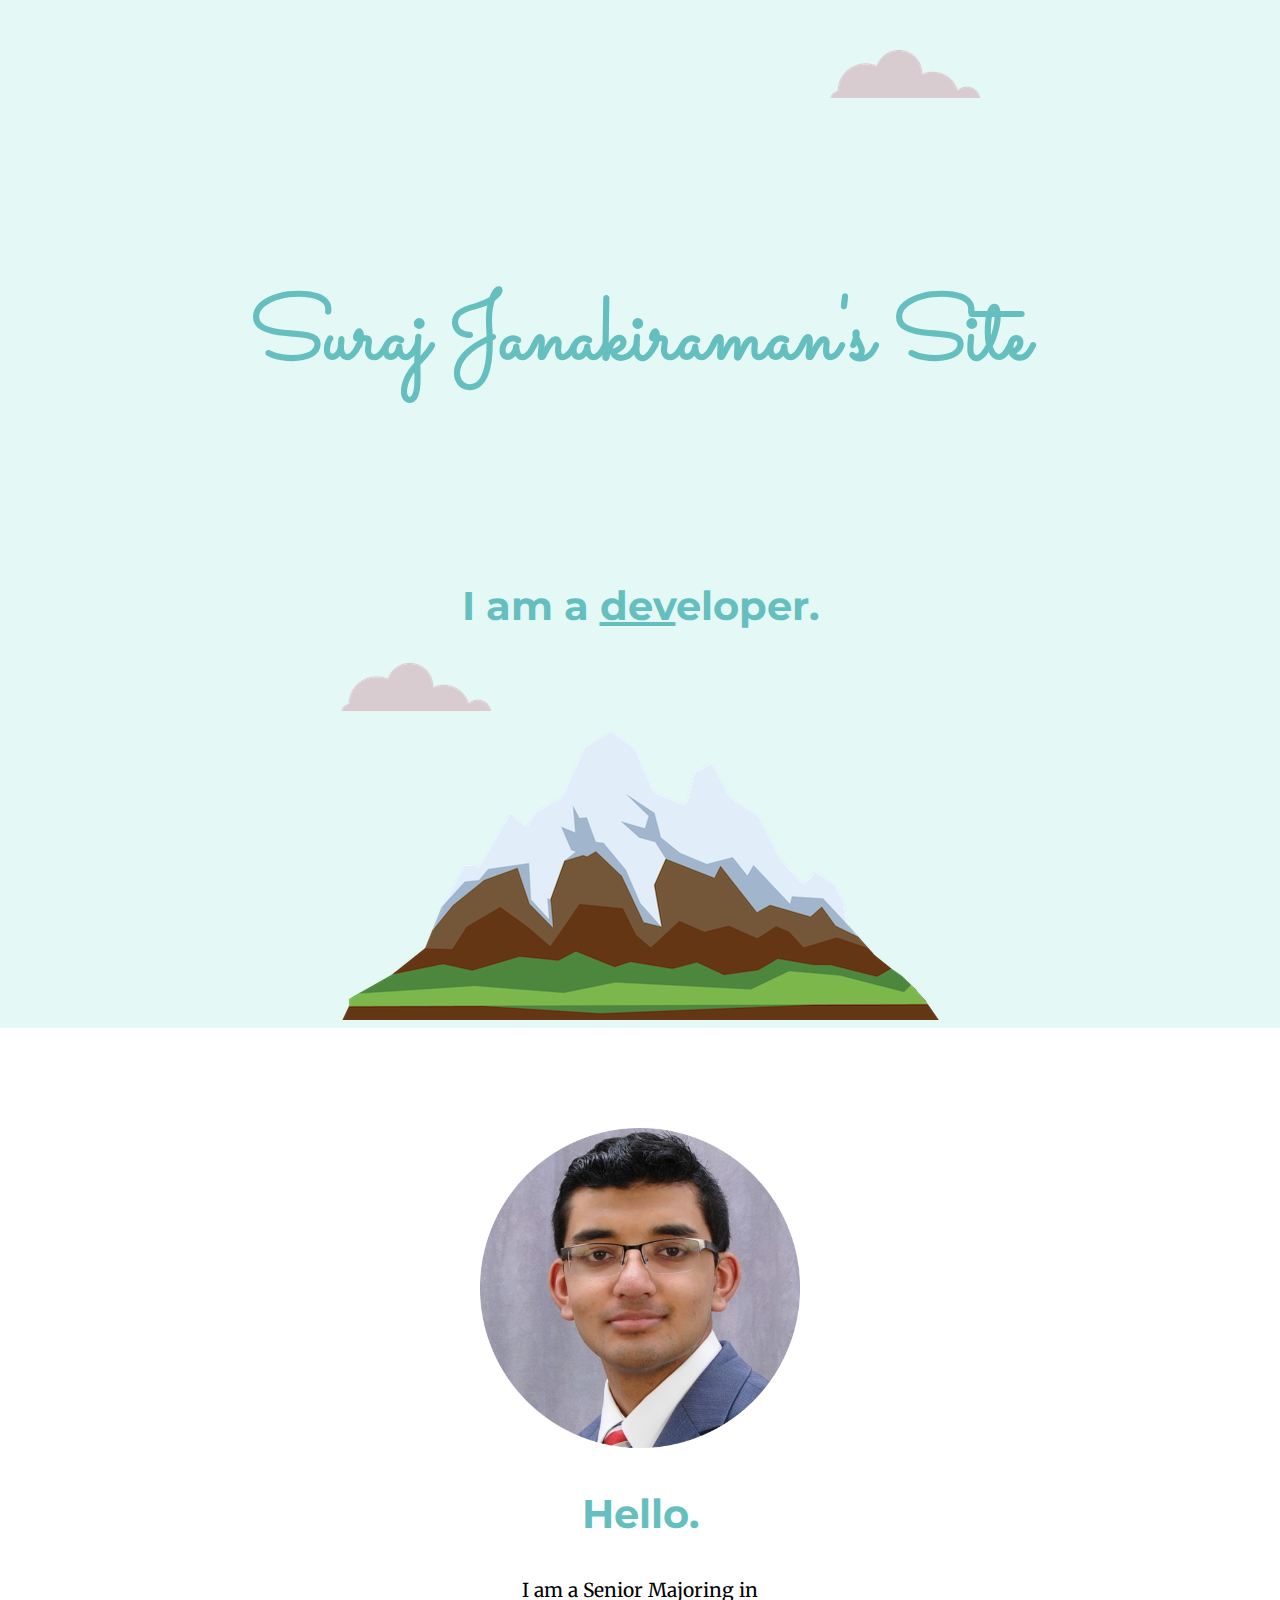
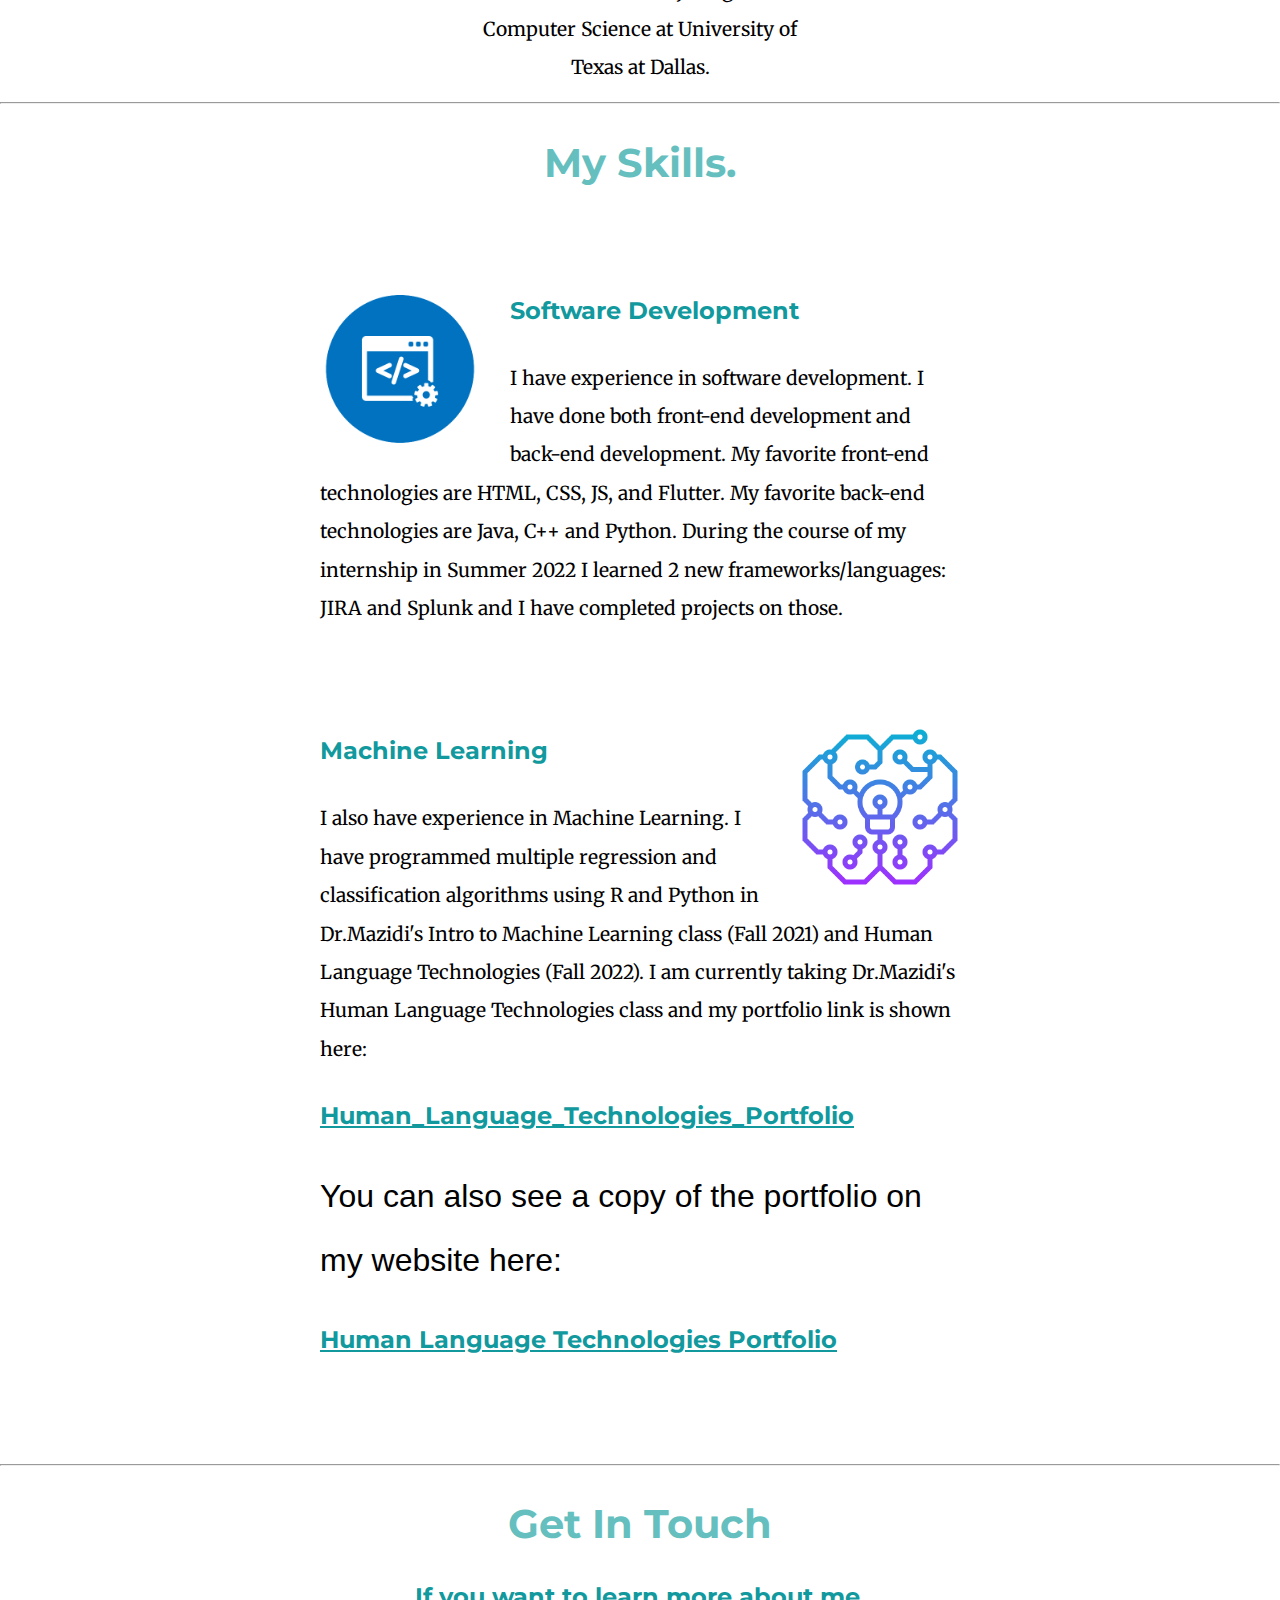
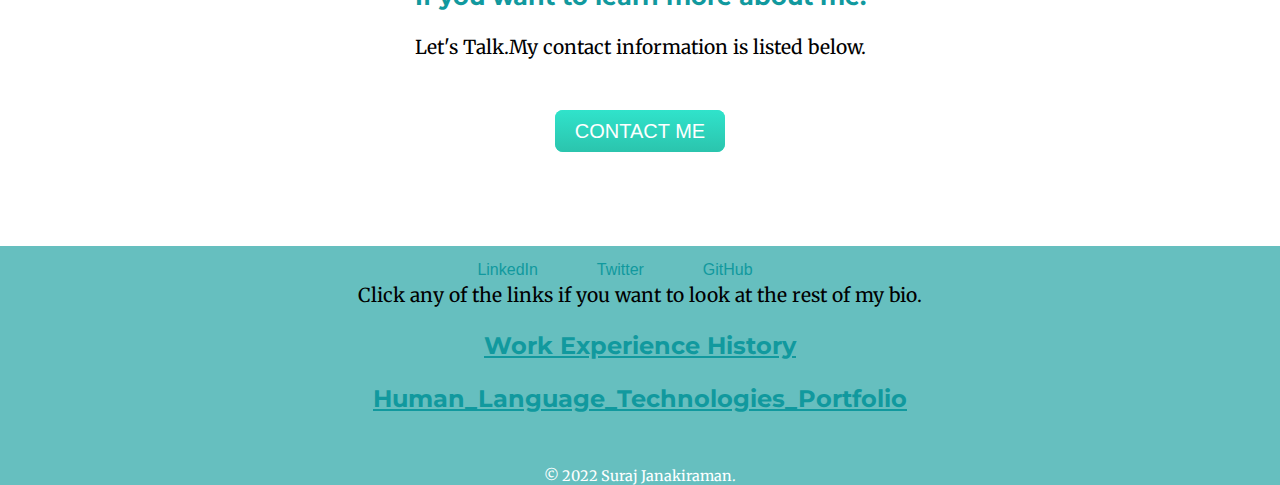
==== commit c23d22db: "Create Human Language Technologies Portfolio page" ====
--- a/index.html
+++ b/index.html
@@ -56,6 +56,8 @@
           I have programmed multiple regression and classification algorithms using R and Python in Dr.Mazidi's Intro to Machine Learning class (Fall 2021) and Human Language Technologies (Fall 2022).
            I am currently taking Dr.Mazidi's Human Language Technologies class and my portfolio link is shown here: 
            <h3><a href="https://github.com/surajjanakiraman/Human_Language_Technologies_Portfolio">Human_Language_Technologies_Portfolio</a></h3>
+           You can also see a copy of the portfolio on my website here:
+           <h3><a href="HumanLanguageTechnologiesPortfolio.html">Human Language Technologies Portfolio</a></h3>
           </p>
       </div>
 
